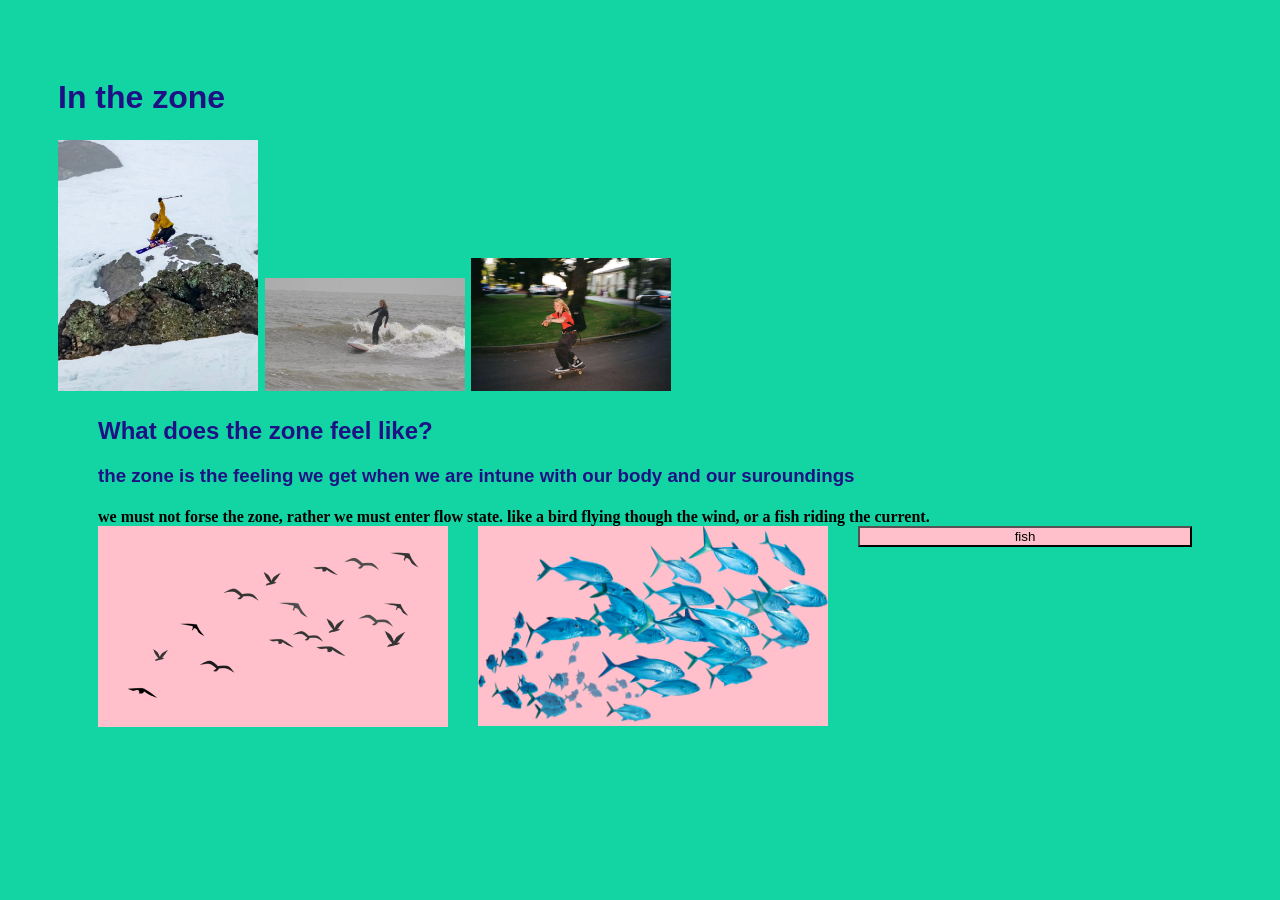
==== environ/env03.html @ e0911607 "files" ====
<!doctype html>
<html lang="en">
<head>
    <meta charset="utf-8">
    <title>My environment></title>
    <link href="env03.css" rel="stylesheet" type="text/css">
    <script src="https://code.jquery.com/jquery-3.7.1.min.js"></script>

    <script src="env03.js" defer></script>
</head>
<body>

    <h1>In the zone </h1>

    <h2> 
        

    <p>
        
    </p>

    

    <img src="Screenshot 2026-03-19 at 11.19.49.png">
  <img src="Screenshot 2026-10-11 at 19.34.21.png">
  <img src="unnamed.jpg">
    <h2></h2>

    <ol>
    <h2> What does the zone feel like?</h2>
<h3> the zone is the feeling we get when we are intune with our body and our suroundings</h3>
<h4> we must not forse the zone, rather we must enter flow state.
    like a bird flying though the wind, or a fish riding the current.
   <div class="pictures">
    <div id="birds">
<img src="../pngtree-flock-flying-birds-silhouette-vector-png-image_6611910.png"/>
    </div>
    <div id="fish">
<img src="dhugwm3-0da5f740-2869-4377-8799-dd0118bca10c.png">
    </div>
   <button id = "fish"> fish </button>
   

    <div id="output"> </div>


</body>
</html>
---- environ/env03.css ----
body {
    background: #13d5a4;
    padding: 50px;
}

h1,
h2,
h3 {
    color: #1d1184;
    font-family: sans-serif;
}

img {
    width: 200px;
}
.pictures{
    display:flex;
     align-items: flex-start; 
     gap: 30px;
}
#fish,#birds{
    text-align: center;
    background-color: pink;
    width: 500px;
   }
   .pictures img
   {width: 350px;}
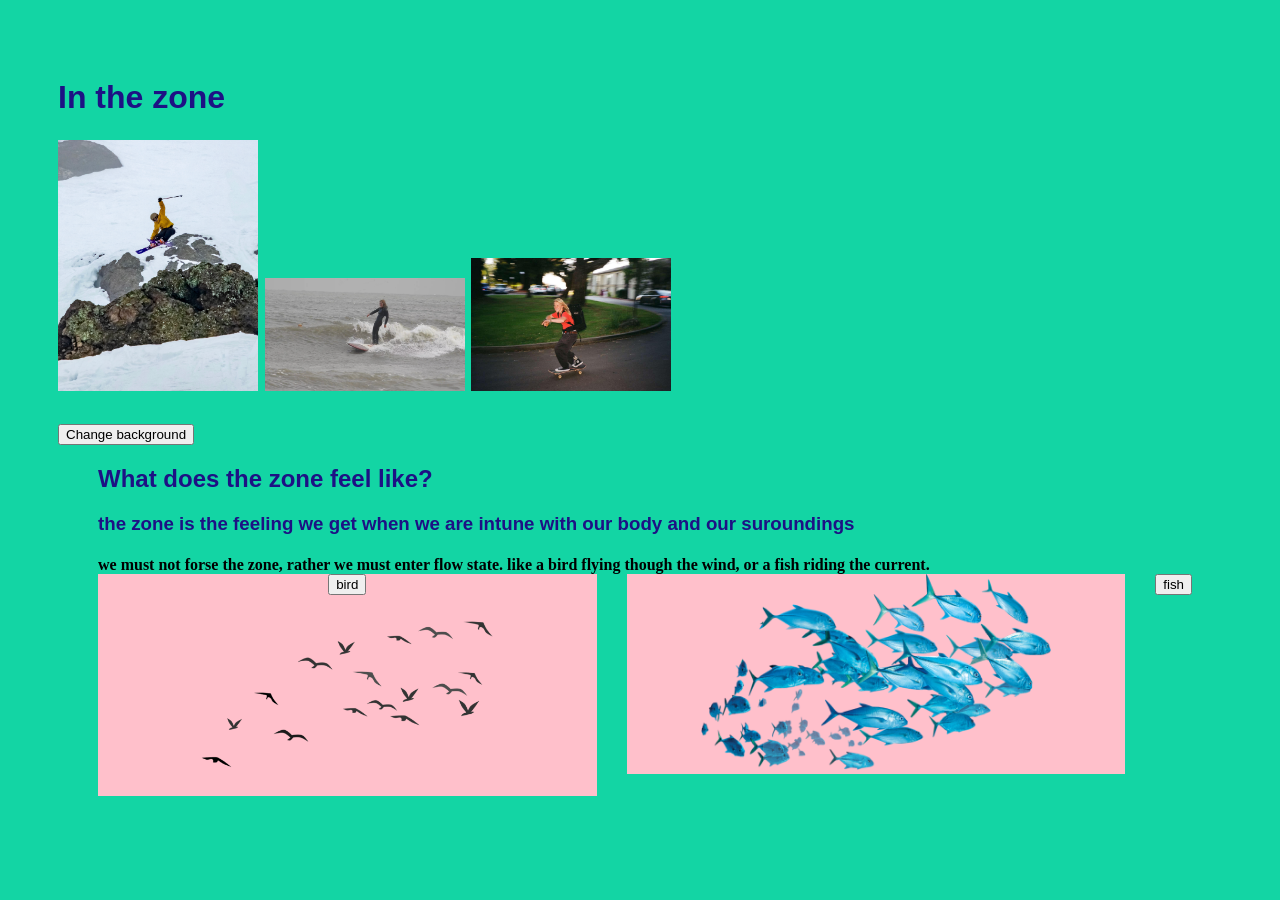
==== commit 1e4dc19a: "enviorment Completed tasks from lab 4 and 5" ====
--- a/environ/env03.html
+++ b/environ/env03.html
@@ -25,7 +25,10 @@
     <img src="Screenshot 2026-03-19 at 11.19.49.png">
   <img src="Screenshot 2026-10-11 at 19.34.21.png">
   <img src="unnamed.jpg">
-    <h2></h2>
+    <h2>
+        <button id = "background">Change background</button>
+        <div id = "background-color"> </div>
+    </h2>
 
     <ol>
     <h2> What does the zone feel like?</h2>
@@ -34,12 +37,14 @@
     like a bird flying though the wind, or a fish riding the current.
    <div class="pictures">
     <div id="birds">
+    <button id ="birdbuttom"> bird</button>
+    <div id ="birdoutput"> </div>
 <img src="../pngtree-flock-flying-birds-silhouette-vector-png-image_6611910.png"/>
     </div>
     <div id="fish">
 <img src="dhugwm3-0da5f740-2869-4377-8799-dd0118bca10c.png">
     </div>
-   <button id = "fish"> fish </button>
+   <button id = "fishbuttom"> fish </button>
    
 
     <div id="output"> </div>
